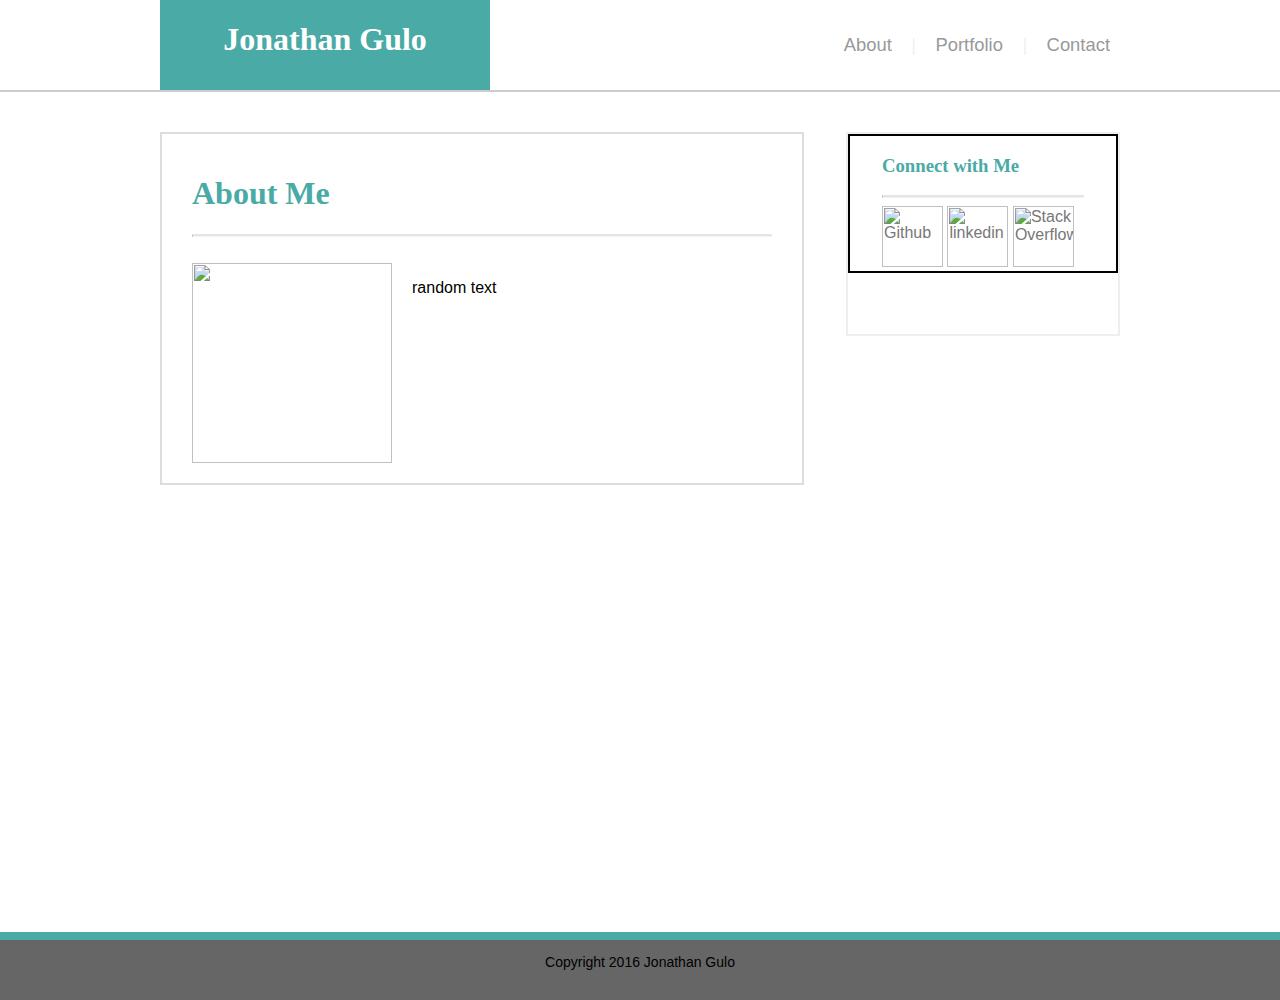
==== index.html @ d6927d8b "Changes to files" ====
<!-- Basic Portfolio -->
<DOCTYPE HTML>
<html>
	<head>
		<title>About Me</title>
		<link rel="stylesheet" type="text/css" href="assets/css/style.css">
	</head>
	<body>
		<div class = "header">
			<div class="wrapper">
					<div id="namebox">
						<h1>Jonathan Gulo</h1>
					</div>
					<nav>
						<ul>
							<li><a href="" class="current">About</a></li>
							<li class = "vertical">|</li>
							<li><a href="portfolio.html">Portfolio</a></li>
							<li class = "vertical">|</li>
							<li><a href="contact.html">Contact</a></li>
						</ul>
					</nav>	
			</div>
		</div>
		
		<div class = "wrapper">
				<section id = "main">
					<h1 id="title"> About Me </h1>
					<hr>
					<br>
					<img src="" id="profile">
					<p id="bio"> random text </p>
				</section>
				
				<section id = "connect">
						<div id = "connect_content">
							<h3 id="title"> Connect with Me </h3>
							<hr>

							<a href="http://www.github.com" target="blank"><img src = "assets/images/github.png" alt="Github"></a>

							<a href="http://www.linkedin.com" target="blank"><img src = "assets/images/linkedin.png" alt="linkedin"></a>

							<a href="http://www.stackoverflow.com" target="blank"><img src = "assets/images/overflow.png" alt="Stack Overflow"></a>
						</div>
				</section>

		</div>

		<div id = "footer">
				<p class = "footer_text"> Copyright 2016 Jonathan Gulo </p>
		</div>
	</body>
</html>
---- assets/css/style.css ----
body{
	margin:0px;
	background-image:url('../images/seigaiha.png');
	background-position: center;
	font-family: 'Arial', 'Helvetica Neue', Helvetica, sans-serif;
	clear:both;
	height:100%;

}

.header{
	margin:0px;
	padding:0;
	background-color: #ffffff;
	height:90px;
	border-bottom: solid 2px #cccccc;
	position:relative;
	clear:both;
}

.wrapper{
	width:960px;
	margin: 0px auto 0px auto;
	float:center;
	height:100%;
}

#namebox{
	float:left;
	width:250px;
	background-color:#4aaaa5;
	height:90px;
	text-align:center;
	padding-left: 40px;
	padding-right:40px;
}

h1{
	color:white;
	vertical-align: middle;
	font-family: 'Georgia', Times, "Times New Roman", serif;
}

nav{
	float:right;
}

nav ul{
	display:inline;
	list-style-type:none;
	line-height: 90px;
	text-align:center;
	padding:10px;
}

nav li{
	display: inline;
	color: #98a0c0;
	opacity:.75;
	margin-left:15px;
	font-size:115%;
}

li.vertical{
	opacity:.15;
}

a,li{
	color:#777777;
	text-decoration:none;
}

#main{
	width:580px;
	float:left;
	margin-top:40px;
	margin-bottom:40px;
	text-align:left;
	background-color:#ffffff;
	border: solid 2px #dddddd;
	padding:20px 30px 20px 30px;
}

#title{
	color:#4aaaa5;
	font-family: 'Georgia', Times, Times New Roman, serif;
}

#connect{
	width:270px;
	height:200px;
	float:right;
	margin-top:40;
	text-align:left;
	background-color:white;
	border: solid 2px #eee;
	/* padding:20px 30px 20px 30px; */
}

#connect_content{
	display:block;
	margin:auto;
	border: solid 2px black;
	padding-left:32px;
	padding-right:32px;

}

hr{
	border-top: solid 2px #ddd;
	opacity:.75;
}


#profile{
	width:200;
	height:200;
	float:left;
	margin-right:20px;
}

img{
	height:61px;
	width:61px;
}

.form{
	margin-top:0px;
	margin-bottom:10px;
	color: #777777;

}

input[type=text]{
	width: 100%;
    padding: 12px 20px;
    margin-bottom:10px;
    display: inline-block;
    border: 1px solid #ccc;
    box-sizing: border-box;
}

textarea{
	width:100%;
	height:200px;
}

input[type=submit]{
	width:120px;
	height:40px;
	margin-top:12px;
	background-color:#4aaaa5;
	border-style: none;
	color:white;
	font-family: 'Arial', 'Helvetica Neue', Helvetica, sans-serif;
	font-size: 125%;
	font-weight: lighter;
}

#footer{
	height:60px;
	background-color:#666666;
	clear:both;
	position:absolute;
	width:100%;
	text-align:center;
	border-top:solid 8px#4aaaa5;
	margin-top:-60px;
}

.footer_text{
	font-size:14;
	vertical-align:middle;
	line-height: normal;
}
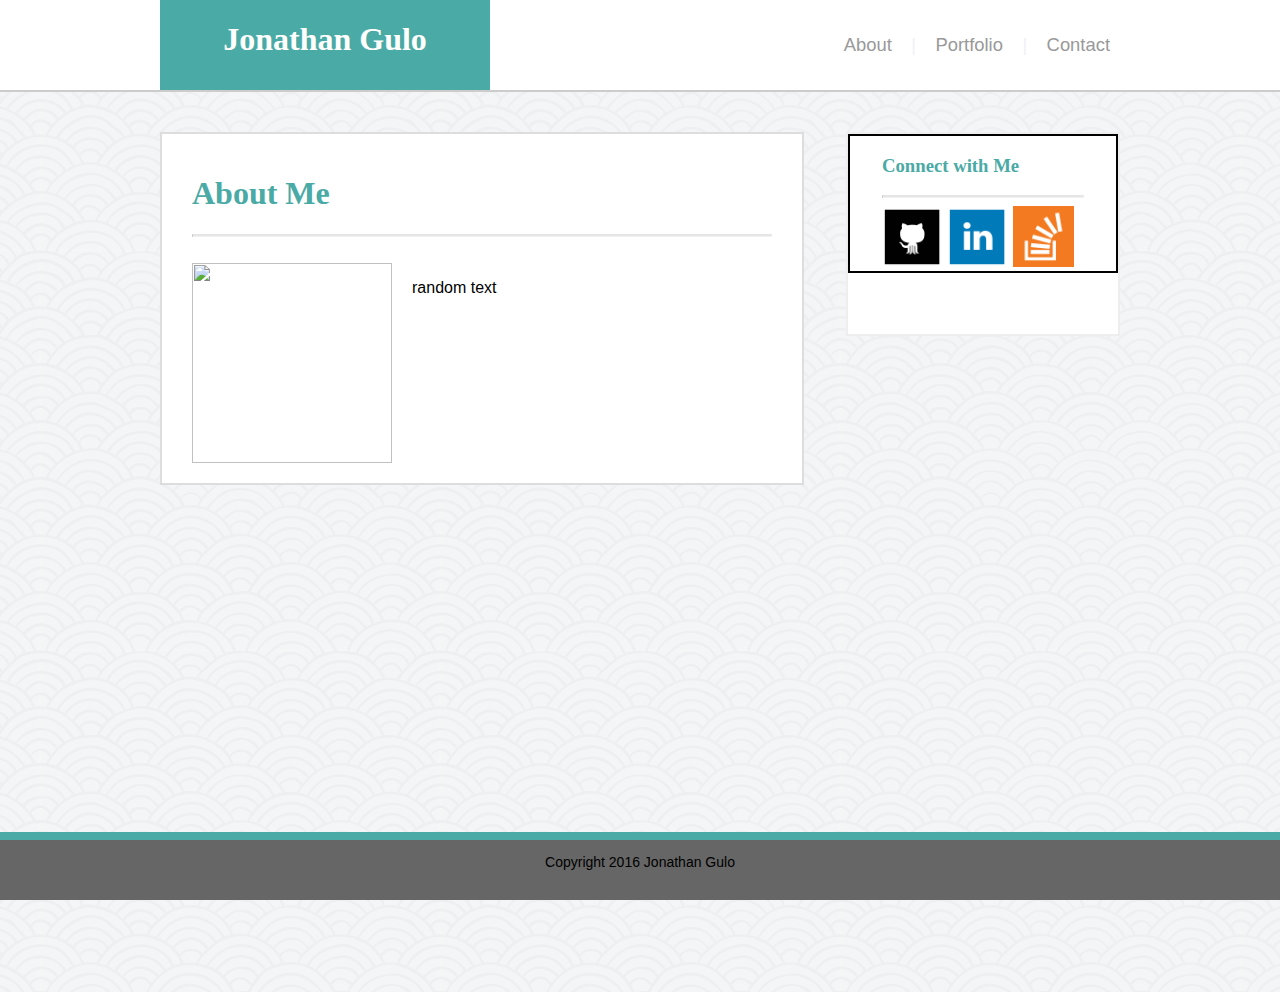
==== commit a088ef28: "Updated HTML and CSS" ====
--- a/index.html
+++ b/index.html
@@ -37,11 +37,11 @@
 							<h3 id="title"> Connect with Me </h3>
 							<hr>
 
-							<a href="http://www.github.com" target="blank"><img src = "assets/images/github.png" alt="Github"></a>
+							<a href="http://www.github.com" target="blank"><img src = "assets/images/github.png" alt="Github" class="connect_img"></a>
 
-							<a href="http://www.linkedin.com" target="blank"><img src = "assets/images/linkedin.png" alt="linkedin"></a>
+							<a href="http://www.linkedin.com" target="blank"><img src = "assets/images/linkedin.png" alt="linkedin" class="connect_img"></a>
 
-							<a href="http://www.stackoverflow.com" target="blank"><img src = "assets/images/overflow.png" alt="Stack Overflow"></a>
+							<a href="http://www.stackoverflow.com" target="blank"><img src = "assets/images/overflow.png" alt="Stack Overflow" class="connect_img"></a>
 						</div>
 				</section>
 
--- a/assets/css/style.css
+++ b/assets/css/style.css
@@ -74,7 +74,7 @@
 	width:580px;
 	float:left;
 	margin-top:40px;
-	margin-bottom:40px;
+	margin-bottom:70px;
 	text-align:left;
 	background-color:#ffffff;
 	border: solid 2px #dddddd;
@@ -119,11 +119,37 @@
 	margin-right:20px;
 }
 
-img{
+img.connect_img{
 	height:61px;
 	width:61px;
 }
 
+/* Portfolio Table */
+table{
+	width:100%;
+	margin:0px;
+	padding:0;
+	border: solid 2px black;
+}
+
+
+
+div.portfolio_img{
+	position:relative;
+}
+
+div.img_tag{
+	width:250px;
+	height:60px;
+	text-align:center;
+	background-color:#4aaaa5;
+	position:absolute;
+	bottom:15;
+	line-height: 60px;
+	color:white;
+}
+
+/* Contact Form */
 .form{
 	margin-top:0px;
 	margin-bottom:10px;
@@ -157,11 +183,13 @@
 	font-weight: lighter;
 }
 
+/* footer */
 #footer{
 	height:60px;
 	background-color:#666666;
 	clear:both;
-	position:absolute;
+	position:fixed;
+	bottom:0;
 	width:100%;
 	text-align:center;
 	border-top:solid 8px#4aaaa5;
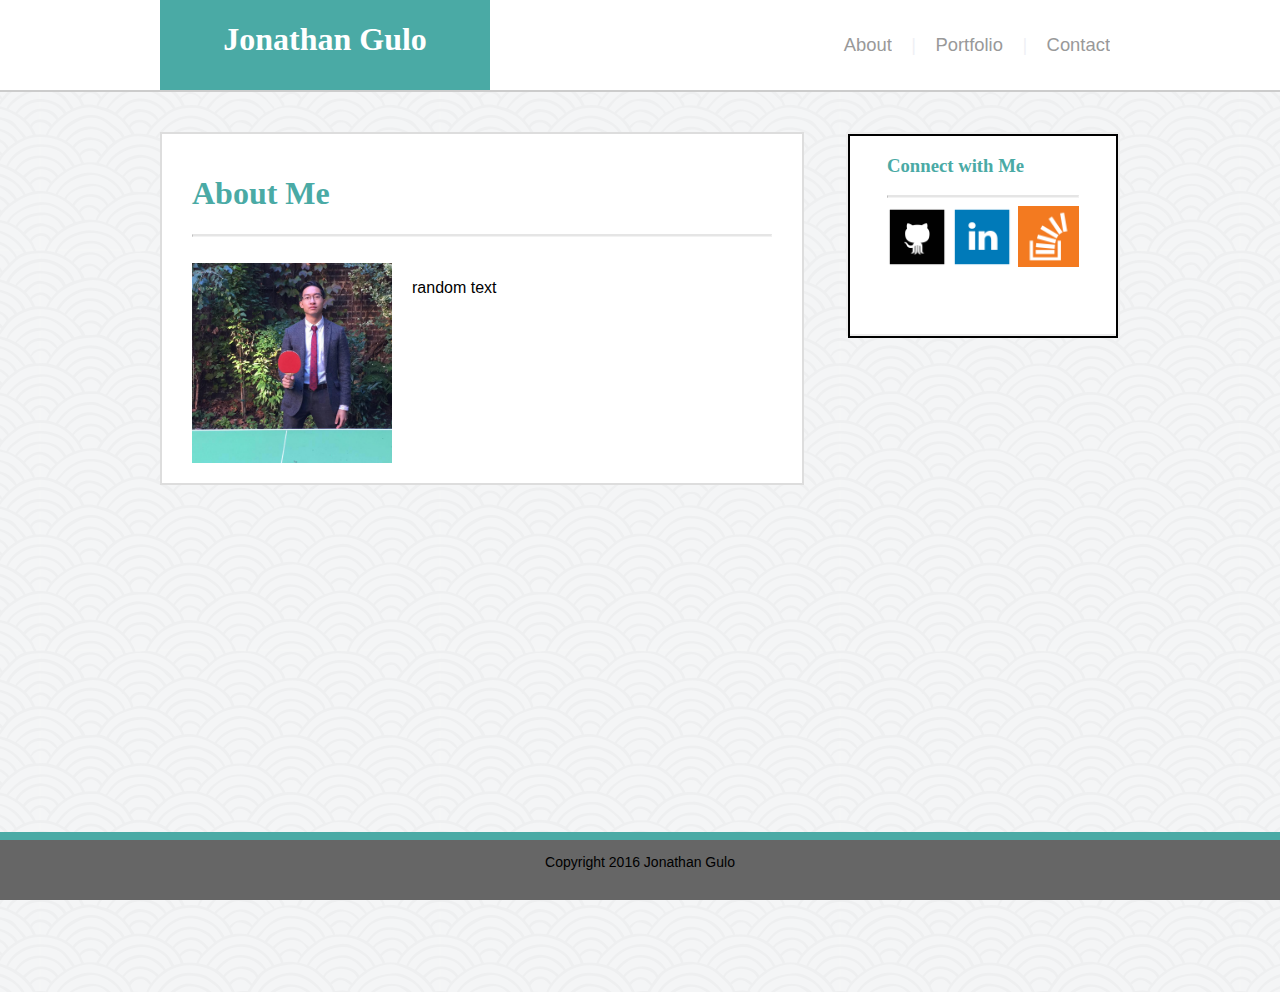
==== commit 89d5cab0: "Final Changes" ====
--- a/index.html
+++ b/index.html
@@ -28,14 +28,14 @@
 					<h1 id="title"> About Me </h1>
 					<hr>
 					<br>
-					<img src="" id="profile">
+					<img src="assets/images/profile.jpg" id="profile">
 					<p id="bio"> random text </p>
 				</section>
 				
 				<section id = "connect">
 						<div id = "connect_content">
 							<h3 id="title"> Connect with Me </h3>
-							<hr>
+							<hr id="hr_connect">
 
 							<a href="http://www.github.com" target="blank"><img src = "assets/images/github.png" alt="Github" class="connect_img"></a>
 
--- a/assets/css/style.css
+++ b/assets/css/style.css
@@ -1,3 +1,4 @@
+/* main containers  */
 body{
 	margin:0px;
 	background-image:url('../images/seigaiha.png');
@@ -25,6 +26,7 @@
 	height:100%;
 }
 
+/* header content */
 #namebox{
 	float:left;
 	width:250px;
@@ -33,12 +35,6 @@
 	text-align:center;
 	padding-left: 40px;
 	padding-right:40px;
-}
-
-h1{
-	color:white;
-	vertical-align: middle;
-	font-family: 'Georgia', Times, "Times New Roman", serif;
 }
 
 nav{
@@ -70,23 +66,40 @@
 	text-decoration:none;
 }
 
+h1{
+	color:white;
+	vertical-align: middle;
+	font-family: 'Georgia', Times, "Times New Roman", serif;
+}
+
+
+
+hr{
+	border-top: solid 2px #ddd;
+	opacity:.75;
+}
+
 #main{
 	width:580px;
 	float:left;
 	margin-top:40px;
-	margin-bottom:70px;
+	margin-bottom:90px;
 	text-align:left;
 	background-color:#ffffff;
 	border: solid 2px #dddddd;
 	padding:20px 30px 20px 30px;
 }
 
-#title{
-	color:#4aaaa5;
-	font-family: 'Georgia', Times, Times New Roman, serif;
-}
-
+#profile{
+	width:200;
+	height:200;
+	float:left;
+	margin-right:20px;
+}
+
+/* connect div */
 #connect{
+	display:block;
 	width:270px;
 	height:200px;
 	float:right;
@@ -94,34 +107,28 @@
 	text-align:left;
 	background-color:white;
 	border: solid 2px #eee;
-	/* padding:20px 30px 20px 30px; */
+	position:relative;
 }
 
 #connect_content{
 	display:block;
+	height:200;
+	border: solid 2px black;
+	text-align: center;
+	position:absolute; 
+	padding:0 37 0 37;
 	margin:auto;
-	border: solid 2px black;
-	padding-left:32px;
-	padding-right:32px;
-
-}
-
-hr{
-	border-top: solid 2px #ddd;
-	opacity:.75;
-}
-
-
-#profile{
-	width:200;
-	height:200;
-	float:left;
-	margin-right:20px;
 }
 
 img.connect_img{
 	height:61px;
 	width:61px;
+}
+
+#title{
+	color:#4aaaa5;
+	font-family: 'Georgia', Times, Times New Roman, serif;
+	text-align: left;
 }
 
 /* Portfolio Table */
@@ -129,9 +136,7 @@
 	width:100%;
 	margin:0px;
 	padding:0;
-	border: solid 2px black;
-}
-
+}
 
 
 div.portfolio_img{
@@ -148,6 +153,19 @@
 	line-height: 60px;
 	color:white;
 }
+
+div.img_tag_right{
+	width:250px;
+	height:60px;
+	text-align:center;
+	background-color:#4aaaa5;
+	bottom:15;
+	line-height: 60px;
+	color:white;
+	position:absolute;
+	right:0;
+}
+
 
 /* Contact Form */
 .form{
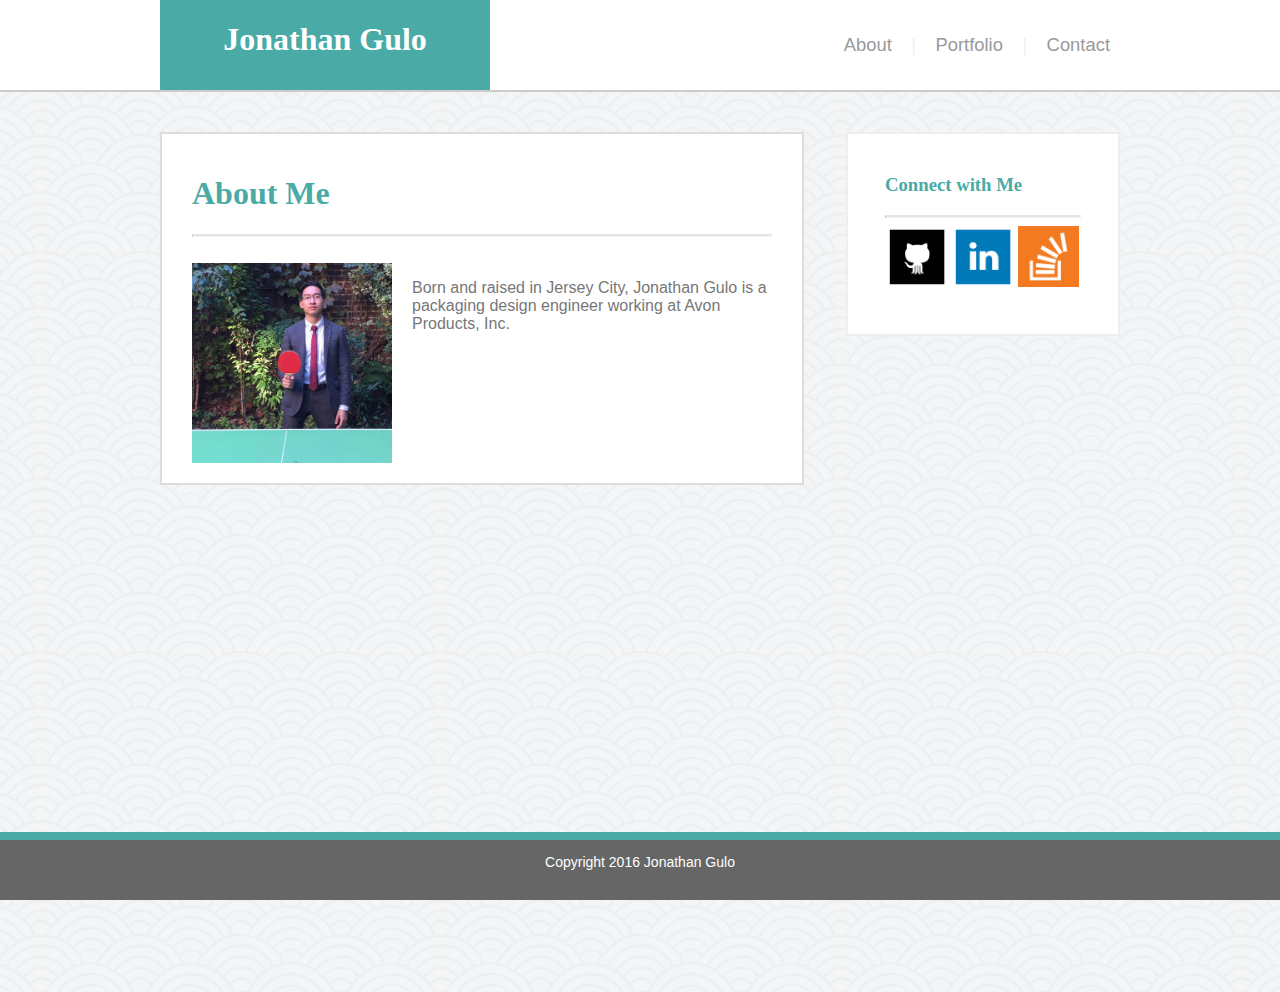
==== commit 92d056f9: "Final Homework Changes" ====
--- a/index.html
+++ b/index.html
@@ -29,7 +29,7 @@
 					<hr>
 					<br>
 					<img src="assets/images/profile.jpg" id="profile">
-					<p id="bio"> random text </p>
+					<p id="bio"> Born and raised in Jersey City, Jonathan Gulo is a packaging design engineer working at Avon Products, Inc.  </p>
 				</section>
 				
 				<section id = "connect">
--- a/assets/css/style.css
+++ b/assets/css/style.css
@@ -6,6 +6,7 @@
 	font-family: 'Arial', 'Helvetica Neue', Helvetica, sans-serif;
 	clear:both;
 	height:100%;
+	color:white;
 
 }
 
@@ -95,6 +96,10 @@
 	height:200;
 	float:left;
 	margin-right:20px;
+}
+
+#bio{
+	color:#777777;
 }
 
 /* connect div */
@@ -112,12 +117,11 @@
 
 #connect_content{
 	display:block;
-	height:200;
-	border: solid 2px black;
 	text-align: center;
-	position:absolute; 
+	margin-top:40;
+
 	padding:0 37 0 37;
-	margin:auto;
+
 }
 
 img.connect_img{
